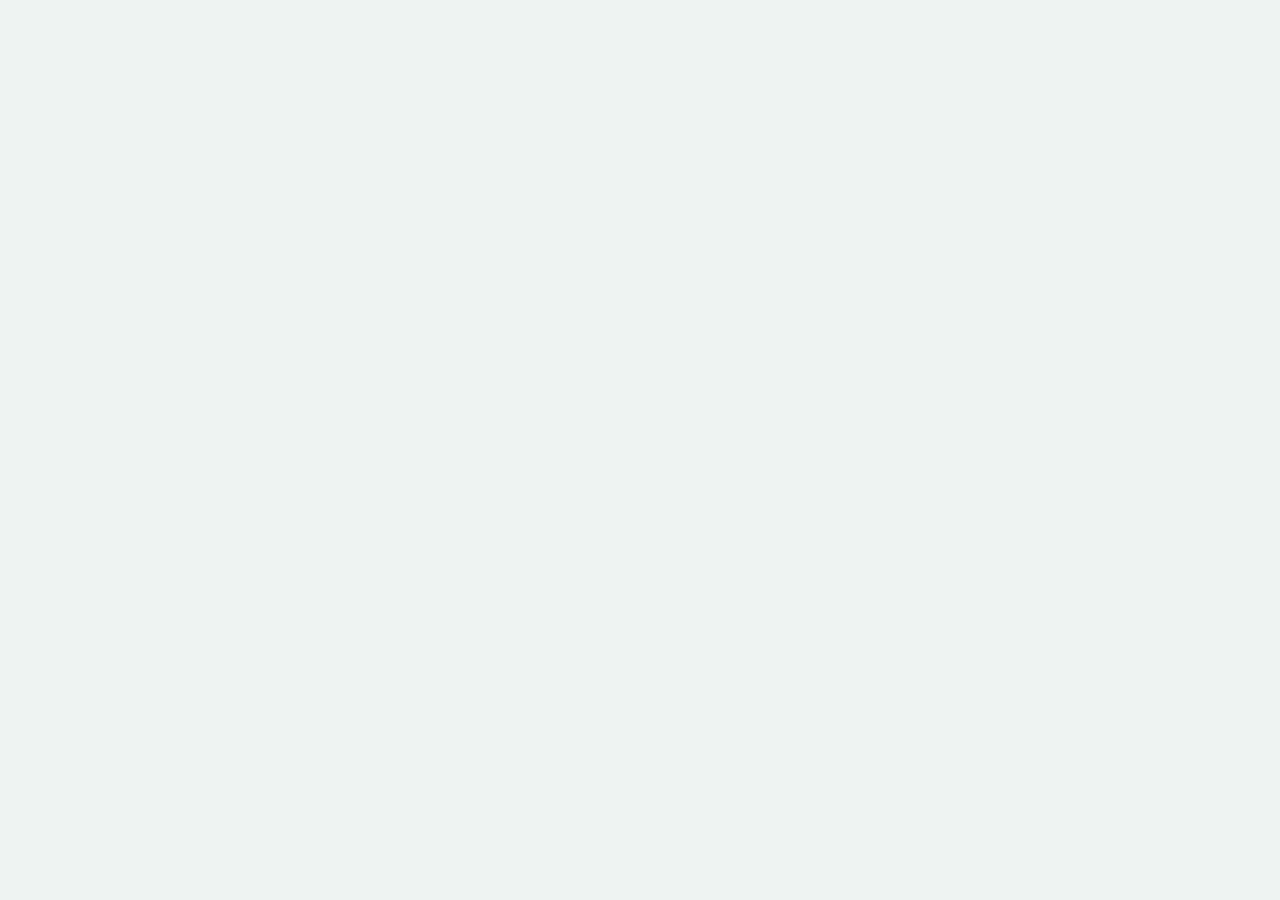
==== admin.html @ 40e5efcc "Add files via upload" ====
<!DOCTYPE html>
<html lang="bn">
<head>
  <meta charset="UTF-8">
  <meta name="viewport" content="width=device-width, initial-scale=1.0">
  <title>এডমিন প্যানেল — মহেশখালীয়ান (Maheshkhalian)</title>
  <link rel="icon" type="image/png" href="assets/images/logo.png">
  <link rel="stylesheet" href="https://cdnjs.cloudflare.com/ajax/libs/font-awesome/6.5.1/css/all.min.css">
  <link href="https://fonts.maateen.me/solaiman-lipi/font.css" rel="stylesheet">
  <link rel="stylesheet" href="assets/css/style.css">
  <style>
    body { padding-bottom: 0; background: #eef3f2; }
    .auth-wrap { min-height: 100vh; display: flex; align-items: center; justify-content: center; padding: 20px; background: radial-gradient(circle at top right, #0e4f43, #06151c 72%); }
    .auth-card { background: #fff; border-radius: 22px; width: 100%; max-width: 430px; padding: 30px; box-shadow: var(--shadow-lg); animation: popIn 0.35s ease; }
    .admin-layout { display: grid; grid-template-columns: 1fr; min-height: 100vh; }
    @media (min-width: 960px) { .admin-layout { grid-template-columns: 265px 1fr; } }
    .admin-sidebar { background: var(--navy); color: #d5e7e2; padding: 20px 14px; display: flex; flex-direction: column; gap: 6px; }
    .side-btn { width: 100%; display: flex; align-items: center; gap: 10px; padding: 10px 14px; border-radius: 10px; border: none; background: transparent; color: #cbe0da; font-size: 0.94rem; font-weight: 600; cursor: pointer; text-align: left; transition: all 0.2s; }
    .side-btn:hover, .side-btn.active { background: rgba(44,230,181,0.16); color: #fff; }
    .side-btn i { width: 20px; text-align: center; color: #2ce6b5; }
    .admin-main { padding: 20px; overflow-x: hidden; }
    .admin-topbar { background: #fff; border: 1px solid var(--border); border-radius: 14px; padding: 12px 18px; display: flex; flex-wrap: wrap; justify-content: space-between; align-items: center; gap: 12px; margin-bottom: 20px; }
    .data-table-wrap { background: #fff; border: 1px solid var(--border); border-radius: 14px; overflow-x: auto; }
    table { width: 100%; border-collapse: collapse; font-size: 0.9rem; }
    th, td { padding: 11px 14px; border-bottom: 1px solid var(--border); text-align: left; vertical-align: middle; }
    th { background: #f4f9f7; color: var(--navy); font-weight: 700; white-space: nowrap; }
    .status-pill { padding: 3px 10px; border-radius: 99px; font-size: 0.78rem; font-weight: 700; display: inline-block; }
    .st-approved, .st-active, .st-resolved { background: #dcfce7; color: #166534; }
    .st-pending { background: #fef3c7; color: #92400e; }
    .st-rejected { background: #fee2e2; color: #991b1b; }
    .timelock-clock { font-family: var(--font-en); font-size: 2.2rem; font-weight: 800; color: var(--primary); text-align: center; margin: 10px 0; }
  </style>
</head>
<body>

  <!-- STEP 1: LOGIN SCREEN -->
  <div id="loginView" class="auth-wrap" style="display:none;">
    <div class="auth-card">
      <div style="text-align:center; margin-bottom:18px;">
        <img src="assets/images/logo.png" style="width:68px; height:68px; border-radius:50%; object-fit:contain; background:#f0f7f5; padding:6px;">
        <h2 style="margin-top:8px; color:var(--navy);">এডমিন প্যানেল লগইন</h2>
        <p style="font-size:0.86rem; color:var(--muted);">মহেশখালীয়ান (Maheshkhalian) • রোল-ভিত্তিক এক্সেস</p>
      </div>
      <input type="email" id="loginEmail" class="form-control" placeholder="ইমেইল (যেমন: admin@maheshkhalian.com)" style="margin-bottom:10px;">
      <input type="password" id="loginPass" class="form-control" placeholder="পাসওয়ার্ড" style="margin-bottom:14px;">
      <button class="btn btn-primary" style="width:100%;" onclick="doAdminLogin()"><i class="fa-solid fa-right-to-bracket"></i> লগইন করুন</button>
      <div style="text-align:center; margin-top:14px;">
        <a href="index.html" style="font-size:0.88rem; color:var(--primary); font-weight:600;"><i class="fa-solid fa-arrow-left"></i> মূল ওয়েবসাইটে ফিরুন</a>
      </div>
    </div>
  </div>

  <!-- STEP 2: TIME LOCK SCREEN -->
  <div id="timelockView" class="auth-wrap" style="display:none;">
    <div class="auth-card" style="text-align:center;">
      <div style="width:64px; height:64px; margin:0 auto 10px; border-radius:50%; background:var(--primary-light); color:var(--primary); display:flex; align-items:center; justify-content:center; font-size:1.7rem;">
        <i class="fa-solid fa-shield-halved"></i>
      </div>
      <h2 style="color:var(--navy);">সিকিউরিটি টাইম লক</h2>
      <p style="font-size:0.86rem; color:var(--muted);">স্বাগতম, <strong id="tlUserName"></strong>! ড্যাশবোর্ডে প্রবেশ করতে টাইম লক পিন দিন।</p>
      <div class="timelock-clock" id="tlClock">00:00:00</div>
      <input type="password" id="tlPinInput" class="form-control" placeholder="টাইম লক পিন লিখুন (ডিফল্ট: 1971)" style="text-align:center; font-size:1.1rem; letter-spacing:4px; margin-bottom:12px;">
      <button class="btn btn-primary" style="width:100%;" onclick="verifyTimeLock()"><i class="fa-solid fa-unlock-keyhole"></i> আনলক ও ড্যাশবোর্ড খুলুন</button>
      <button class="btn btn-outline btn-sm" style="margin-top:10px;" onclick="doAdminLogout()">লগআউট</button>
    </div>
  </div>

  <!-- STEP 3: ROLE-BASED DASHBOARD -->
  <div id="dashboardView" class="admin-layout" style="display:none;">
    <aside class="admin-sidebar">
      <div style="display:flex; align-items:center; gap:10px; padding:8px 10px 16px; border-bottom:1px solid rgba(255,255,255,0.1); margin-bottom:8px;">
        <img src="assets/images/logo.png" style="width:38px; height:38px; border-radius:10px; background:#fff; padding:3px;">
        <div>
          <div style="font-weight:700; color:#fff;">মহেশখালীয়ান</div>
          <div style="font-size:0.75rem; color:#8bf5d8;">এডমিন ড্যাশবোর্ড</div>
        </div>
      </div>
      <div id="sidebarMenu"></div>
      <div style="margin-top:auto; padding-top:14px; border-top:1px solid rgba(255,255,255,0.1);">
        <a href="index.html" class="side-btn"><i class="fa-solid fa-globe"></i> লাইভ সাইট দেখুন</a>
        <button class="side-btn" onclick="doAdminLogout()" style="color:#fca5a5;"><i class="fa-solid fa-power-off" style="color:#fca5a5;"></i> লগআউট</button>
      </div>
    </aside>

    <main class="admin-main">
      <div class="admin-topbar">
        <div>
          <h3 id="adminPageTitle" style="color:var(--navy);">ড্যাশবোর্ড ওভারভিউ</h3>
        </div>
        <div style="display:flex; align-items:center; gap:10px;">
          <img id="admUserPhoto" src="assets/images/logo.png" style="width:38px; height:38px; border-radius:50%; object-fit:cover; border:2px solid var(--primary);">
          <div style="line-height:1.2;">
            <div id="admUserName" style="font-weight:700; font-size:0.92rem;"></div>
            <small id="admUserRole" style="color:var(--muted);"></small>
          </div>
        </div>
      </div>

      <div id="adminContent"></div>
    </main>
  </div>

  <!-- Admin Modal -->
  <div class="modal-backdrop" id="adminModal" onclick="if(event.target===this) closeAdmModal()">
    <div class="modal-box">
      <button class="modal-close" onclick="closeAdmModal()"><i class="fa-solid fa-xmark"></i></button>
      <div id="adminModalBody" style="padding:24px;"></div>
    </div>
  </div>

  <div class="toast" id="toastBox"></div>
  <script src="assets/js/admin.js"></script>
</body>
</html>
---- assets/css/style.css ----
/* মহেশখালীয়ান (Maheshkhalian) — Modern Digital Portal Stylesheet */
@import url('https://fonts.googleapis.com/css2?family=Hind+Siliguri:wght@400;500;600;700&family=Plus+Jakarta+Sans:wght@500;600;700;800&display=swap');

:root {
  --bg: #f3f7f6;
  --surface: #ffffff;
  --surface-alt: #eaf3f0;
  --ink: #0f242c;
  --muted: #526b74;
  --primary: #0b7a62;
  --primary-dark: #065745;
  --primary-light: #e0f5ef;
  --accent: #e59a1a;
  --navy: #0a2239;
  --danger: #dc2626;
  --border: #d7e5e0;
  --shadow-sm: 0 4px 14px rgba(10, 34, 57, 0.06);
  --shadow-md: 0 12px 32px rgba(10, 34, 57, 0.11);
  --shadow-lg: 0 24px 56px rgba(6, 21, 28, 0.22);
  --radius: 16px;
  --radius-sm: 10px;
  --font-bn: 'SolaimanLipi', 'Hind Siliguri', 'Noto Sans Bengali', sans-serif;
  --font-en: 'Plus Jakarta Sans', 'Hind Siliguri', sans-serif;
}

* { box-sizing: border-box; margin: 0; padding: 0; }
html { scroll-behavior: smooth; }
body {
  font-family: var(--font-bn);
  background: var(--bg);
  color: var(--ink);
  line-height: 1.6;
  overflow-x: hidden;
  padding-bottom: 72px;
}
@media (min-width: 900px) { body { padding-bottom: 0; } }

a { color: inherit; text-decoration: none; }
button, input, select, textarea { font-family: inherit; }

/* Animated Preloader */
#preloader {
  position: fixed;
  inset: 0;
  background: radial-gradient(circle at top right, #0e4f43, #06151c 72%);
  z-index: 9999;
  display: flex;
  flex-direction: column;
  align-items: center;
  justify-content: center;
  color: #fff;
  transition: opacity 0.55s ease, visibility 0.55s ease;
  padding: 24px;
  text-align: center;
}
#preloader.hide { opacity: 0; visibility: hidden; pointer-events: none; }

.loader-logo-wrap {
  position: relative;
  width: 170px;
  height: 120px;
  display: flex;
  align-items: center;
  justify-content: center;
  margin-bottom: 18px;
}
.loader-ring {
  position: absolute;
  inset: 0;
  border-radius: 50%;
  border: 3px solid rgba(255,255,255,0.12);
  border-top-color: #2ce6b5;
  border-right-color: var(--accent);
  animation: spinRing 1.35s linear infinite;
}
.loader-ring-inner {
  position: absolute;
  inset: 10px;
  border-radius: 50%;
  border: 2px dashed rgba(44, 230, 181, 0.45);
  animation: spinRingReverse 2.5s linear infinite;
}
.loader-logo-wrap img {
  width: 128px;
  height: 88px;
  object-fit: contain;
  border-radius: 14px;
  animation: pulseLogo 1.8s ease-in-out infinite;
  background: rgba(255,255,255,0.08);
  padding: 6px;
}
.loader-title {
  font-size: 1.9rem;
  font-weight: 700;
  letter-spacing: 0.4px;
  background: linear-gradient(90deg, #fff, #7df7d4, #ffd27d);
  -webkit-background-clip: text;
  -webkit-text-fill-color: transparent;
}
.loader-slogan {
  margin-top: 6px;
  font-size: 0.98rem;
  color: #b7ded3;
  animation: fadeSlideUp 0.8s ease both;
}
.loader-bar {
  width: 190px;
  height: 4px;
  background: rgba(255,255,255,0.14);
  border-radius: 99px;
  margin-top: 18px;
  overflow: hidden;
}
.loader-bar span {
  display: block;
  height: 100%;
  width: 45%;
  background: linear-gradient(90deg, #2ce6b5, var(--accent));
  border-radius: 99px;
  animation: loadProgress 1.2s ease-in-out infinite;
}

@keyframes spinRing { to { transform: rotate(360deg); } }
@keyframes spinRingReverse { to { transform: rotate(-360deg); } }
@keyframes pulseLogo { 0%,100% { transform: scale(1); } 50% { transform: scale(1.08); } }
@keyframes loadProgress { 0% { transform: translateX(-100%); } 100% { transform: translateX(240%); } }
@keyframes fadeSlideUp { from { opacity: 0; transform: translateY(12px); } to { opacity: 1; transform: translateY(0); } }
@keyframes popIn { from { opacity: 0; transform: scale(0.92) translateY(16px); } to { opacity: 1; transform: scale(1) translateY(0); } }

/* Top Notice Ticker */
.ticker-bar {
  background: var(--navy);
  color: #e6f4f1;
  font-size: 0.88rem;
  display: flex;
  align-items: center;
  overflow: hidden;
  border-bottom: 1px solid rgba(255,255,255,0.08);
}
.ticker-badge {
  background: linear-gradient(135deg, var(--danger), #f97316);
  color: #fff;
  padding: 7px 14px;
  font-weight: 700;
  white-space: nowrap;
  display: flex;
  align-items: center;
  gap: 6px;
  z-index: 2;
}
.ticker-track {
  flex: 1;
  overflow: hidden;
  white-space: nowrap;
  padding: 6px 12px;
}
.ticker-content {
  display: inline-block;
  animation: tickerScroll 28s linear infinite;
}
.ticker-content:hover { animation-play-state: paused; }
@keyframes tickerScroll { 0% { transform: translateX(60%); } 100% { transform: translateX(-100%); } }

/* Header & Navbar */
.site-header {
  position: sticky;
  top: 0;
  z-index: 100;
  background: rgba(255, 255, 255, 0.92);
  backdrop-filter: blur(14px);
  border-bottom: 1px solid var(--border);
  box-shadow: 0 2px 16px rgba(10,34,57,0.05);
}
.nav-inner {
  max-width: 1280px;
  margin: 0 auto;
  padding: 10px 18px;
  display: flex;
  align-items: center;
  justify-content: space-between;
  gap: 12px;
}
.brand-box {
  display: flex;
  align-items: center;
  gap: 10px;
  cursor: pointer;
}
.brand-logo-anim {
  width: 62px;
  height: 44px;
  border-radius: 10px;
  background: #ffffff;
  border: 1px solid var(--border);
  padding: 3px;
  display: flex;
  align-items: center;
  justify-content: center;
  box-shadow: 0 4px 12px rgba(11,122,98,0.28);
  transition: transform 0.3s ease;
}
.brand-box:hover .brand-logo-anim { transform: rotate(-6deg) scale(1.06); }
.brand-logo-anim img { width: 100%; height: 100%; object-fit: contain; border-radius: 8px; }
.brand-text h1 { font-size: 1.22rem; font-weight: 700; color: var(--navy); line-height: 1.15; }
.brand-text span { font-size: 0.76rem; color: var(--primary); font-weight: 600; display: block; }

.nav-links {
  display: none;
  align-items: center;
  gap: 4px;
}
@media (min-width: 960px) { .nav-links { display: flex; } }
.nav-link {
  padding: 8px 13px;
  border-radius: 10px;
  font-size: 0.94rem;
  font-weight: 600;
  color: var(--ink);
  transition: all 0.2s;
  cursor: pointer;
  border: none;
  background: transparent;
}
.nav-link:hover, .nav-link.active {
  background: var(--primary-light);
  color: var(--primary-dark);
}

.nav-actions {
  display: flex;
  align-items: center;
  gap: 8px;
  position: relative;
}
.icon-btn {
  width: 40px;
  height: 40px;
  border-radius: 12px;
  border: 1px solid var(--border);
  background: var(--surface);
  color: var(--ink);
  display: inline-flex;
  align-items: center;
  justify-content: center;
  cursor: pointer;
  position: relative;
  transition: all 0.2s;
}
.icon-btn:hover { background: var(--primary-light); color: var(--primary); border-color: var(--primary); }
.plus-btn {
  background: linear-gradient(135deg, var(--primary), var(--primary-dark));
  color: #fff;
  border: none;
  box-shadow: 0 4px 12px rgba(11,122,98,0.3);
}
.plus-btn:hover { background: linear-gradient(135deg, var(--primary-dark), var(--navy)); color: #fff; transform: translateY(-1px); }
.badge-dot {
  position: absolute;
  top: -4px;
  right: -4px;
  background: var(--danger);
  color: #fff;
  font-size: 0.68rem;
  font-weight: 700;
  min-width: 18px;
  height: 18px;
  border-radius: 99px;
  display: flex;
  align-items: center;
  justify-content: center;
  padding: 0 4px;
}

/* Dropdowns (+ Menu & Notifications) */
.dropdown-menu {
  position: absolute;
  top: 50px;
  right: 0;
  width: 280px;
  background: var(--surface);
  border: 1px solid var(--border);
  border-radius: var(--radius);
  box-shadow: var(--shadow-lg);
  padding: 8px;
  display: none;
  z-index: 200;
  animation: popIn 0.22s ease;
}
.dropdown-menu.open { display: block; }
.dropdown-item {
  width: 100%;
  display: flex;
  align-items: center;
  gap: 10px;
  padding: 10px 12px;
  border-radius: 10px;
  border: none;
  background: transparent;
  text-align: left;
  font-size: 0.92rem;
  font-weight: 600;
  color: var(--ink);
  cursor: pointer;
  transition: background 0.18s;
}
.dropdown-item i { width: 22px; color: var(--primary); text-align: center; }
.dropdown-item:hover { background: var(--primary-light); color: var(--primary-dark); }

/* Container & Hero */
.container { max-width: 1280px; margin: 0 auto; padding: 20px 16px; }

.hero-card {
  background: linear-gradient(135deg, #072822 0%, #0a2239 55%, #0b5c4b 100%);
  border-radius: 22px;
  padding: 32px 24px;
  color: #fff;
  position: relative;
  overflow: hidden;
  box-shadow: var(--shadow-md);
  margin-bottom: 24px;
}
.hero-card::after {
  content: '';
  position: absolute;
  width: 280px;
  height: 280px;
  border-radius: 50%;
  background: radial-gradient(circle, rgba(44,230,181,0.2), transparent 70%);
  top: -80px;
  right: -60px;
  pointer-events: none;
}
.hero-grid {
  display: grid;
  grid-template-columns: 1fr;
  gap: 22px;
  align-items: center;
}
@media (min-width: 860px) { .hero-grid { grid-template-columns: 1.35fr 0.9fr; padding: 12px; } }
.hero-tag {
  display: inline-flex;
  align-items: center;
  gap: 6px;
  background: rgba(255,255,255,0.12);
  border: 1px solid rgba(255,255,255,0.2);
  padding: 5px 12px;
  border-radius: 99px;
  font-size: 0.84rem;
  color: #8bf5d8;
  margin-bottom: 12px;
}
.hero-title { font-size: clamp(1.65rem, 3.2vw, 2.5rem); font-weight: 700; line-height: 1.22; margin-bottom: 10px; }
.hero-sub { color: #cce3dd; font-size: 1rem; margin-bottom: 20px; max-width: 620px; }
.hero-btns { display: flex; flex-wrap: wrap; gap: 10px; }

/* Buttons */
.btn {
  display: inline-flex;
  align-items: center;
  justify-content: center;
  gap: 8px;
  padding: 10px 18px;
  border-radius: 12px;
  border: none;
  font-weight: 600;
  font-size: 0.94rem;
  cursor: pointer;
  transition: all 0.22s ease;
}
.btn-primary { background: linear-gradient(135deg, var(--primary), var(--primary-dark)); color: #fff; box-shadow: 0 6px 18px rgba(11,122,98,0.25); }
.btn-primary:hover { transform: translateY(-2px); box-shadow: 0 10px 22px rgba(11,122,98,0.34); }
.btn-accent { background: linear-gradient(135deg, #f59e0b, #d97706); color: #fff; }
.btn-accent:hover { transform: translateY(-2px); }
.btn-outline { background: var(--surface); border: 1px solid var(--border); color: var(--ink); }
.btn-outline:hover { border-color: var(--primary); color: var(--primary); background: var(--primary-light); }
.btn-ghost-white { background: rgba(255,255,255,0.14); color: #fff; border: 1px solid rgba(255,255,255,0.25); }
.btn-ghost-white:hover { background: rgba(255,255,255,0.24); }
.btn-sm { padding: 6px 12px; font-size: 0.84rem; border-radius: 9px; }

/* Digital Counters */
.counters-grid {
  display: grid;
  grid-template-columns: repeat(2, 1fr);
  gap: 12px;
  margin-bottom: 24px;
}
@media (min-width: 768px) { .counters-grid { grid-template-columns: repeat(3, 1fr); } }
@media (min-width: 1100px) { .counters-grid { grid-template-columns: repeat(6, 1fr); } }

.counter-card {
  background: var(--surface);
  border: 1px solid var(--border);
  border-radius: var(--radius);
  padding: 16px;
  text-align: center;
  box-shadow: var(--shadow-sm);
  cursor: pointer;
  transition: transform 0.22s ease, border-color 0.22s ease;
}
.counter-card:hover { transform: translateY(-4px); border-color: var(--primary); }
.counter-icon {
  width: 42px;
  height: 42px;
  margin: 0 auto 8px;
  border-radius: 12px;
  background: var(--primary-light);
  color: var(--primary);
  display: flex;
  align-items: center;
  justify-content: center;
  font-size: 1.15rem;
}
.counter-num {
  font-family: var(--font-en);
  font-size: 1.75rem;
  font-weight: 800;
  color: var(--navy);
  line-height: 1.1;
}
.counter-label { font-size: 0.86rem; color: var(--muted); font-weight: 600; margin-top: 4px; }

/* Filter Bar & View Toggle */
.section-header {
  display: flex;
  flex-wrap: wrap;
  align-items: center;
  justify-content: space-between;
  gap: 12px;
  margin-bottom: 16px;
}
.section-title { font-size: 1.4rem; font-weight: 700; color: var(--navy); display: flex; align-items: center; gap: 10px; }
.section-title i { color: var(--primary); }

.filter-panel {
  background: var(--surface);
  border: 1px solid var(--border);
  border-radius: var(--radius);
  padding: 14px;
  margin-bottom: 18px;
  display: grid;
  grid-template-columns: 1fr;
  gap: 10px;
  box-shadow: var(--shadow-sm);
}
@media (min-width: 768px) { .filter-panel { grid-template-columns: 2fr 1fr 1fr 1fr auto; } }

.form-control {
  width: 100%;
  padding: 10px 13px;
  border: 1px solid var(--border);
  border-radius: 10px;
  background: #fbfdfc;
  color: var(--ink);
  font-size: 0.93rem;
  outline: none;
  transition: border-color 0.2s;
}
.form-control:focus { border-color: var(--primary); background: #fff; }

/* Batch Pills */
.batch-pills {
  display: flex;
  gap: 8px;
  overflow-x: auto;
  padding-bottom: 8px;
  margin-bottom: 16px;
}
.batch-pill {
  white-space: nowrap;
  padding: 6px 14px;
  border-radius: 99px;
  background: var(--surface);
  border: 1px solid var(--border);
  font-size: 0.85rem;
  font-weight: 600;
  cursor: pointer;
  transition: all 0.2s;
}
.batch-pill.active, .batch-pill:hover {
  background: var(--primary);
  color: #fff;
  border-color: var(--primary);
}

/* Cards Grid & List View */
.cards-grid {
  display: grid;
  grid-template-columns: 1fr;
  gap: 16px;
}
@media (min-width: 640px) { .cards-grid { grid-template-columns: repeat(2, 1fr); } }
@media (min-width: 1024px) { .cards-grid { grid-template-columns: repeat(3, 1fr); } }

.cards-grid.list-view {
  grid-template-columns: 1fr;
}
.cards-grid.list-view .post-card {
  display: grid;
  grid-template-columns: 1fr;
}
@media (min-width: 680px) {
  .cards-grid.list-view .post-card { grid-template-columns: 240px 1fr; }
  .cards-grid.list-view .post-thumb { height: 100%; min-height: 170px; }
}

/* Profile Card */
.profile-card {
  background: var(--surface);
  border: 1px solid var(--border);
  border-radius: var(--radius);
  overflow: hidden;
  box-shadow: var(--shadow-sm);
  transition: transform 0.25s ease, box-shadow 0.25s ease;
  cursor: pointer;
  display: flex;
  flex-direction: column;
  animation: fadeSlideUp 0.45s ease both;
}
.profile-card:hover { transform: translateY(-5px); box-shadow: var(--shadow-md); border-color: var(--primary); }
.profile-top {
  background: linear-gradient(135deg, #0b7a62, #0a2239);
  height: 76px;
  position: relative;
}
.batch-badge {
  position: absolute;
  top: 10px;
  right: 12px;
  background: rgba(255,255,255,0.18);
  backdrop-filter: blur(6px);
  color: #fff;
  font-size: 0.78rem;
  font-weight: 700;
  padding: 3px 10px;
  border-radius: 99px;
}
.blood-badge {
  position: absolute;
  top: 10px;
  left: 12px;
  background: #dc2626;
  color: #fff;
  font-size: 0.75rem;
  font-weight: 700;
  padding: 2px 8px;
  border-radius: 99px;
}
.profile-avatar-wrap {
  width: 86px;
  height: 86px;
  border-radius: 50%;
  border: 4px solid var(--surface);
  margin: -44px auto 8px;
  overflow: hidden;
  background: #dbece7;
  position: relative;
  z-index: 2;
  box-shadow: 0 4px 12px rgba(0,0,0,0.12);
}
.profile-avatar-wrap img { width: 100%; height: 100%; object-fit: cover; }
.profile-body { padding: 4px 16px 16px; text-align: center; flex: 1; display: flex; flex-direction: column; }
.profile-name { font-size: 1.12rem; font-weight: 700; color: var(--navy); }
.profile-prof { font-size: 0.88rem; color: var(--primary); font-weight: 600; margin-bottom: 6px; }
.profile-meta { font-size: 0.84rem; color: var(--muted); margin-bottom: 8px; }
.quiz-award-pill {
  background: #fef3c7;
  color: #92400e;
  border: 1px solid #fde68a;
  border-radius: 8px;
  padding: 4px 8px;
  font-size: 0.78rem;
  font-weight: 700;
  margin-bottom: 10px;
  display: inline-flex;
  align-items: center;
  justify-content: center;
  gap: 5px;
}
.profile-footer {
  margin-top: auto;
  padding-top: 10px;
  border-top: 1px solid var(--border);
  display: flex;
  align-items: center;
  justify-content: space-between;
  font-size: 0.84rem;
  color: var(--muted);
}

/* Post Card (Future, News, Poem) */
.post-card {
  background: var(--surface);
  border: 1px solid var(--border);
  border-radius: var(--radius);
  overflow: hidden;
  box-shadow: var(--shadow-sm);
  transition: transform 0.22s ease, box-shadow 0.22s ease;
  display: flex;
  flex-direction: column;
}
.post-card:hover { transform: translateY(-4px); box-shadow: var(--shadow-md); }
.post-thumb {
  height: 180px;
  background: linear-gradient(135deg, #dff3ed, #cce2ec);
  position: relative;
  overflow: hidden;
}
.post-thumb img { width: 100%; height: 100%; object-fit: cover; }
.post-tag {
  position: absolute;
  top: 10px;
  left: 10px;
  background: rgba(10,34,57,0.85);
  color: #fff;
  padding: 4px 10px;
  border-radius: 99px;
  font-size: 0.76rem;
  font-weight: 600;
}
.post-body { padding: 16px; flex: 1; display: flex; flex-direction: column; }
.post-title { font-size: 1.1rem; font-weight: 700; color: var(--navy); margin-bottom: 8px; cursor: pointer; }
.post-title:hover { color: var(--primary); }
.post-excerpt { font-size: 0.9rem; color: var(--muted); margin-bottom: 12px; display: -webkit-box; -webkit-line-clamp: 3; -webkit-box-orient: vertical; overflow: hidden; }
.post-actions {
  margin-top: auto;
  padding-top: 10px;
  border-top: 1px solid var(--border);
  display: flex;
  align-items: center;
  justify-content: space-between;
  gap: 8px;
}

/* Modal / Animated Popup */
.modal-backdrop {
  position: fixed;
  inset: 0;
  background: rgba(6, 21, 28, 0.72);
  backdrop-filter: blur(6px);
  z-index: 500;
  display: none;
  align-items: center;
  justify-content: center;
  padding: 16px;
  overflow-y: auto;
}
.modal-backdrop.open { display: flex; }
.modal-box {
  background: var(--surface);
  border-radius: 22px;
  width: 100%;
  max-width: 720px;
  max-height: 90vh;
  overflow-y: auto;
  box-shadow: var(--shadow-lg);
  position: relative;
  animation: popIn 0.3s cubic-bezier(0.16, 1, 0.3, 1);
}
.modal-close {
  position: absolute;
  top: 14px;
  right: 14px;
  width: 36px;
  height: 36px;
  border-radius: 50%;
  border: none;
  background: rgba(255,255,255,0.9);
  color: var(--navy);
  font-size: 1.1rem;
  cursor: pointer;
  z-index: 10;
  box-shadow: 0 2px 8px rgba(0,0,0,0.15);
}
.modal-close:hover { background: var(--danger); color: #fff; }

.social-links-row { display: flex; flex-wrap: wrap; gap: 8px; margin-top: 8px; }
.social-chip {
  display: inline-flex;
  align-items: center;
  gap: 6px;
  padding: 7px 12px;
  border-radius: 10px;
  background: var(--surface-alt);
  color: var(--navy);
  font-size: 0.85rem;
  font-weight: 600;
  transition: all 0.2s;
}
.social-chip:hover { background: var(--primary); color: #fff; transform: translateY(-2px); }

/* Image Preview Box */
.img-preview-box {
  width: 100%;
  min-height: 120px;
  border: 2px dashed var(--border);
  border-radius: 12px;
  display: flex;
  align-items: center;
  justify-content: center;
  overflow: hidden;
  background: #f8fbfa;
  margin-top: 8px;
}
.img-preview-box img { max-height: 180px; max-width: 100%; object-fit: contain; }

/* Mobile Bottom Nav */
.mobile-bottom-nav {
  position: fixed;
  bottom: 0;
  left: 0;
  right: 0;
  background: rgba(255,255,255,0.96);
  backdrop-filter: blur(12px);
  border-top: 1px solid var(--border);
  display: flex;
  justify-content: space-around;
  padding: 6px 4px;
  z-index: 150;
}
@media (min-width: 960px) { .mobile-bottom-nav { display: none; } }
.mob-nav-btn {
  display: flex;
  flex-direction: column;
  align-items: center;
  gap: 2px;
  font-size: 0.72rem;
  font-weight: 600;
  color: var(--muted);
  background: transparent;
  border: none;
  padding: 4px 8px;
  cursor: pointer;
}
.mob-nav-btn.active { color: var(--primary); }
.mob-nav-btn i { font-size: 1.15rem; }

/* Footer */
.site-footer {
  background: var(--navy);
  color: #cbe0da;
  padding: 28px 18px;
  margin-top: 40px;
  text-align: center;
}
.toast {
  position: fixed;
  bottom: 82px;
  right: 18px;
  background: var(--navy);
  color: #fff;
  padding: 12px 18px;
  border-radius: 12px;
  box-shadow: var(--shadow-lg);
  z-index: 900;
  display: none;
  animation: fadeSlideUp 0.25s ease;
}
.toast.show { display: flex; align-items: center; gap: 8px; }

/* Animated Nature Background: Ocean Waves, Green Hills & Coastal Breeze */
.nature-bg-layer {
  position: fixed;
  inset: 0;
  z-index: -1;
  pointer-events: none;
  overflow: hidden;
  background: linear-gradient(180deg, #e8f6f2 0%, #d4eee6 48%, #c5e6ee 100%);
}
.nature-sun {
  position: absolute;
  top: 7%;
  right: 8%;
  width: 140px;
  height: 140px;
  border-radius: 50%;
  background: radial-gradient(circle, rgba(251, 191, 36, 0.36) 0%, rgba(251, 191, 36, 0) 70%);
  animation: sunPulse 7s ease-in-out infinite;
}
.hills-svg {
  position: absolute;
  bottom: 58px;
  left: 0;
  width: 200%;
  height: 260px;
  animation: hillDrift 38s linear infinite;
  opacity: 0.72;
}
.hills-svg-back {
  bottom: 85px;
  height: 290px;
  opacity: 0.45;
  animation: hillDriftReverse 54s linear infinite;
}
.waves-wrap {
  position: absolute;
  bottom: 0;
  left: 0;
  width: 100%;
  height: 110px;
  overflow: hidden;
}
.wave-svg {
  position: absolute;
  bottom: 0;
  left: 0;
  width: 200%;
  height: 100%;
}
.wave-1 { animation: waveFlow 14s linear infinite; opacity: 0.65; }
.wave-2 { animation: waveFlowReverse 19s linear infinite; opacity: 0.48; bottom: 6px; }
.wave-3 { animation: waveFlow 25s linear infinite; opacity: 0.35; bottom: 12px; }

.nature-leaf {
  position: absolute;
  width: 12px;
  height: 12px;
  border-radius: 0 70% 0 70%;
  background: rgba(16, 185, 129, 0.25);
  animation: leafFloat 16s ease-in-out infinite;
}
.nature-leaf:nth-child(2) { left: 18%; top: 24%; animation-delay: 2s; width: 15px; height: 15px; }
.nature-leaf:nth-child(3) { left: 48%; top: 15%; animation-delay: 5s; }
.nature-leaf:nth-child(4) { left: 78%; top: 32%; animation-delay: 8s; width: 10px; height: 10px; }
.nature-leaf:nth-child(5) { left: 32%; top: 48%; animation-delay: 11s; }

@keyframes sunPulse { 0%,100% { transform: scale(1); opacity: 0.75; } 50% { transform: scale(1.16); opacity: 1; } }
@keyframes hillDrift { 0% { transform: translateX(0); } 100% { transform: translateX(-50%); } }
@keyframes hillDriftReverse { 0% { transform: translateX(-50%); } 100% { transform: translateX(0); } }
@keyframes waveFlow { 0% { transform: translateX(0); } 100% { transform: translateX(-50%); } }
@keyframes waveFlowReverse { 0% { transform: translateX(-50%); } 100% { transform: translateX(0); } }
@keyframes leafFloat {
  0%, 100% { transform: translateY(0) rotate(0deg); opacity: 0.3; }
  50% { transform: translateY(-28px) translateX(18px) rotate(45deg); opacity: 0.7; }
}

/* Frosted glass elevation over animated nature background */
.profile-card, .post-card, .counter-card, .filter-panel {
  background: rgba(255, 255, 255, 0.93);
  backdrop-filter: blur(10px);
}
.home-section-block {
  margin-top: 34px;
  margin-bottom: 12px;
}

/* Rich Footer & Home Subscribe/Contact Grid */
.site-footer {
  text-align: left;
  padding: 40px 18px 20px;
}
.footer-grid {
  max-width: 1280px;
  margin: 0 auto;
  display: grid;
  grid-template-columns: 1fr;
  gap: 24px;
  padding-bottom: 24px;
  border-bottom: 1px solid rgba(255,255,255,0.12);
}
@media (min-width: 768px) { .footer-grid { grid-template-columns: 1.5fr 1fr 1fr 1.2fr; } }
.footer-col h4 { color: #fff; font-size: 1.02rem; margin-bottom: 10px; }
.footer-col ul { list-style: none; display: grid; gap: 7px; font-size: 0.9rem; }
.footer-col ul a { color: #b8d5ce; transition: color 0.2s; }
.footer-col ul a:hover { color: #2ce6b5; }
.footer-bottom {
  max-width: 1280px;
  margin: 16px auto 0;
  text-align: center;
  font-size: 0.86rem;
  color: #9ec0b8;
}
.home-connect-grid {
  display: grid;
  grid-template-columns: 1fr;
  gap: 20px;
  margin-top: 34px;
}
@media (min-width: 820px) { .home-connect-grid { grid-template-columns: 1fr 1.2fr; } }
.connect-card {
  background: rgba(255,255,255,0.94);
  backdrop-filter: blur(10px);
  border: 1px solid var(--border);
  border-radius: 18px;
  padding: 24px;
  box-shadow: var(--shadow-sm);
}
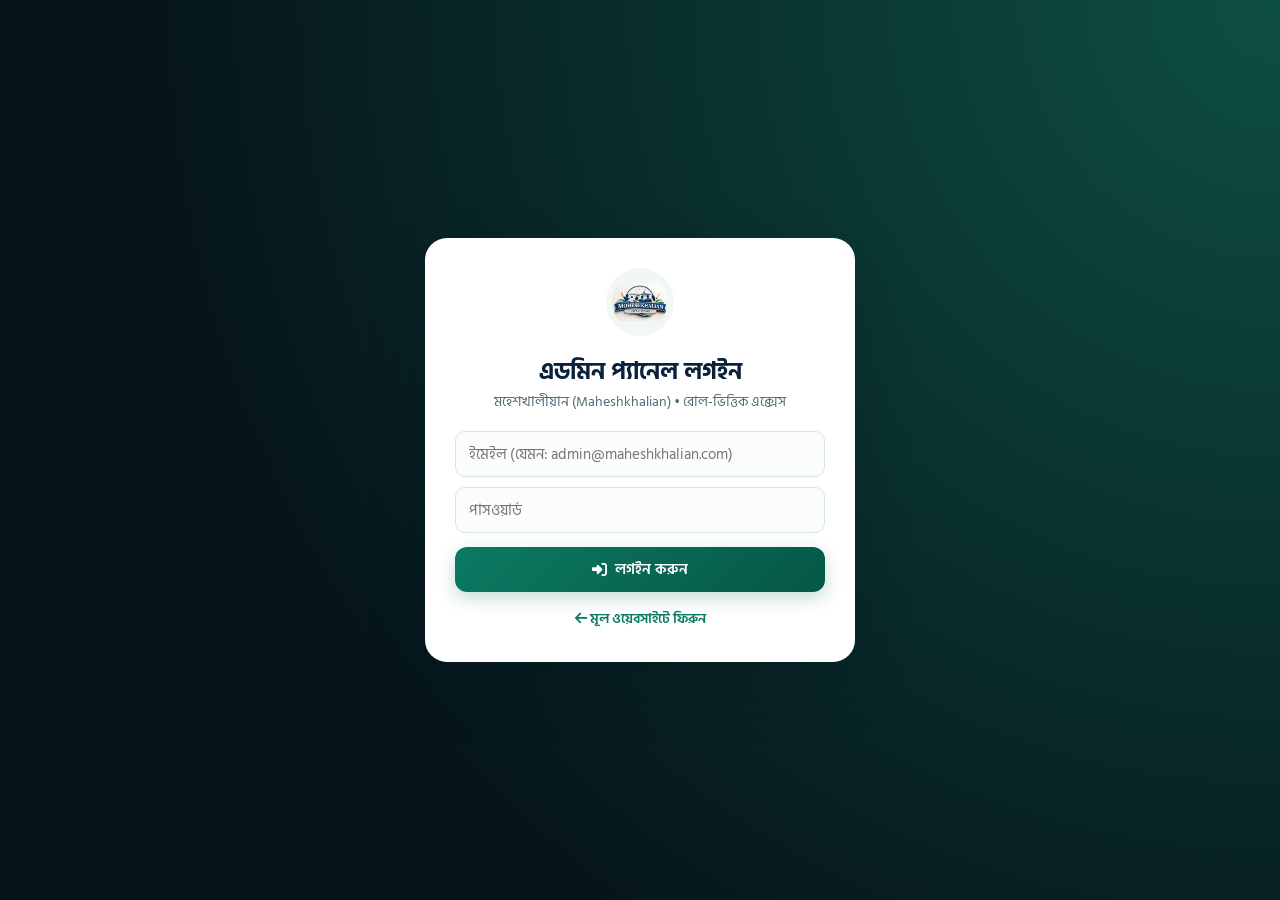
==== commit 61045b59: "Add files via upload" ====
--- a/admin.html
+++ b/admin.html
@@ -109,6 +109,7 @@
   </div>
 
   <div class="toast" id="toastBox"></div>
+  <script src="assets/js/seed_data.js"></script>
   <script src="assets/js/admin.js"></script>
 </body>
 </html>
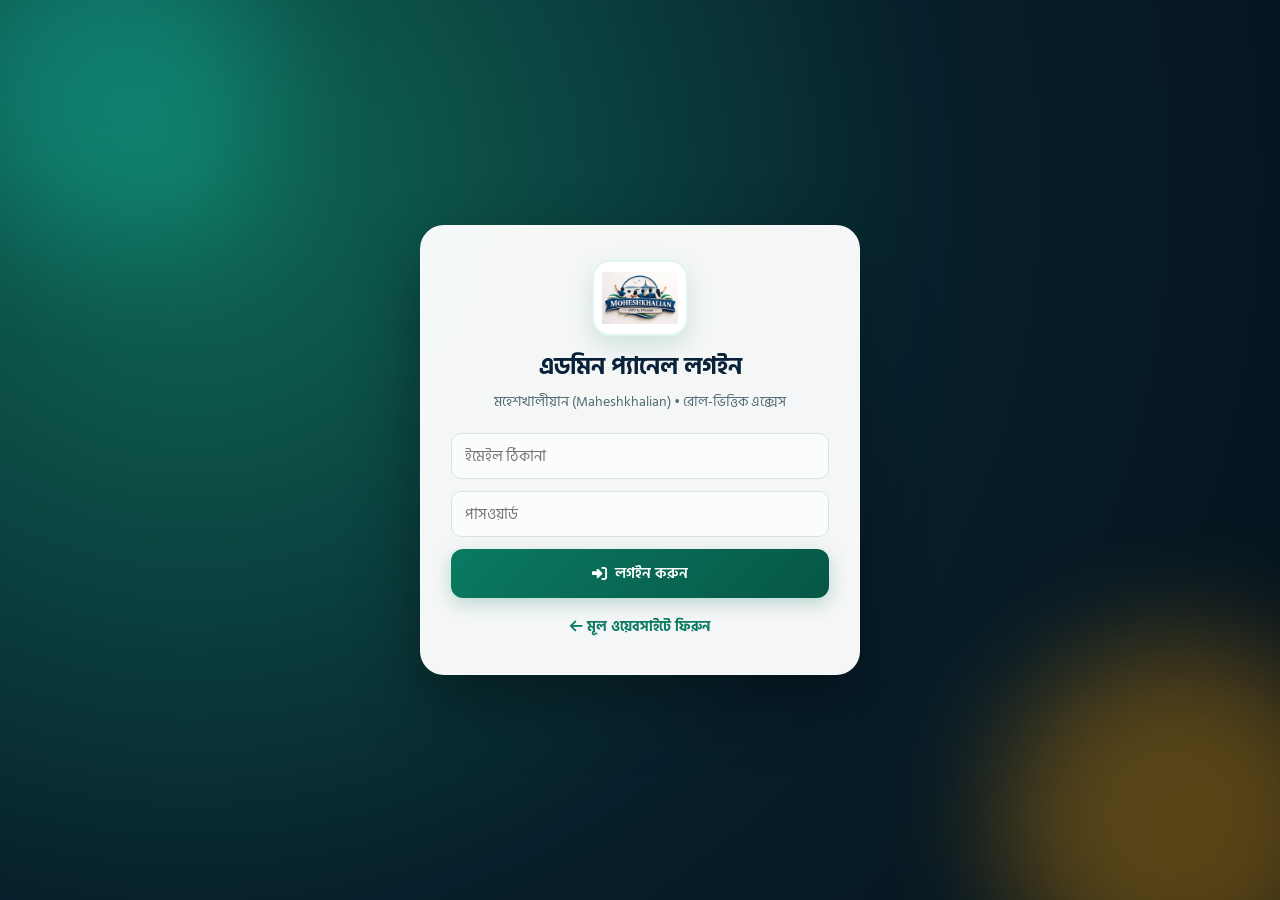
==== commit 8f2e95f0: "Add files via upload" ====
--- a/admin.html
+++ b/admin.html
@@ -7,45 +7,32 @@
   <link rel="icon" type="image/png" href="assets/images/logo.png">
   <link rel="stylesheet" href="https://cdnjs.cloudflare.com/ajax/libs/font-awesome/6.5.1/css/all.min.css">
   <link href="https://fonts.maateen.me/solaiman-lipi/font.css" rel="stylesheet">
-  <link rel="stylesheet" href="assets/css/style.css">
-  <style>
-    body { padding-bottom: 0; background: #eef3f2; }
-    .auth-wrap { min-height: 100vh; display: flex; align-items: center; justify-content: center; padding: 20px; background: radial-gradient(circle at top right, #0e4f43, #06151c 72%); }
-    .auth-card { background: #fff; border-radius: 22px; width: 100%; max-width: 430px; padding: 30px; box-shadow: var(--shadow-lg); animation: popIn 0.35s ease; }
-    .admin-layout { display: grid; grid-template-columns: 1fr; min-height: 100vh; }
-    @media (min-width: 960px) { .admin-layout { grid-template-columns: 265px 1fr; } }
-    .admin-sidebar { background: var(--navy); color: #d5e7e2; padding: 20px 14px; display: flex; flex-direction: column; gap: 6px; }
-    .side-btn { width: 100%; display: flex; align-items: center; gap: 10px; padding: 10px 14px; border-radius: 10px; border: none; background: transparent; color: #cbe0da; font-size: 0.94rem; font-weight: 600; cursor: pointer; text-align: left; transition: all 0.2s; }
-    .side-btn:hover, .side-btn.active { background: rgba(44,230,181,0.16); color: #fff; }
-    .side-btn i { width: 20px; text-align: center; color: #2ce6b5; }
-    .admin-main { padding: 20px; overflow-x: hidden; }
-    .admin-topbar { background: #fff; border: 1px solid var(--border); border-radius: 14px; padding: 12px 18px; display: flex; flex-wrap: wrap; justify-content: space-between; align-items: center; gap: 12px; margin-bottom: 20px; }
-    .data-table-wrap { background: #fff; border: 1px solid var(--border); border-radius: 14px; overflow-x: auto; }
-    table { width: 100%; border-collapse: collapse; font-size: 0.9rem; }
-    th, td { padding: 11px 14px; border-bottom: 1px solid var(--border); text-align: left; vertical-align: middle; }
-    th { background: #f4f9f7; color: var(--navy); font-weight: 700; white-space: nowrap; }
-    .status-pill { padding: 3px 10px; border-radius: 99px; font-size: 0.78rem; font-weight: 700; display: inline-block; }
-    .st-approved, .st-active, .st-resolved { background: #dcfce7; color: #166534; }
-    .st-pending { background: #fef3c7; color: #92400e; }
-    .st-rejected { background: #fee2e2; color: #991b1b; }
-    .timelock-clock { font-family: var(--font-en); font-size: 2.2rem; font-weight: 800; color: var(--primary); text-align: center; margin: 10px 0; }
-  </style>
+  <link rel="stylesheet" href="assets/css/style.css?v=6">
+  <link rel="stylesheet" href="assets/css/admin.css?v=6">
 </head>
-<body>
+<body class="admin-body">
 
   <!-- STEP 1: LOGIN SCREEN -->
   <div id="loginView" class="auth-wrap" style="display:none;">
     <div class="auth-card">
-      <div style="text-align:center; margin-bottom:18px;">
-        <img src="assets/images/logo.png" style="width:68px; height:68px; border-radius:50%; object-fit:contain; background:#f0f7f5; padding:6px;">
-        <h2 style="margin-top:8px; color:var(--navy);">এডমিন প্যানেল লগইন</h2>
-        <p style="font-size:0.86rem; color:var(--muted);">মহেশখালীয়ান (Maheshkhalian) • রোল-ভিত্তিক এক্সেস</p>
+      <div style="text-align:center; margin-bottom:20px;">
+        <div class="auth-logo-ring">
+          <img src="assets/images/logo.png" alt="মহেশখালীয়ান লোগো">
+        </div>
+        <h2 style="color:var(--navy); font-size:1.5rem;">এডমিন প্যানেল লগইন</h2>
+        <p style="font-size:0.88rem; color:var(--muted); margin-top:4px;">মহেশখালীয়ান (Maheshkhalian) • রোল-ভিত্তিক এক্সেস</p>
       </div>
-      <input type="email" id="loginEmail" class="form-control" placeholder="ইমেইল (যেমন: admin@maheshkhalian.com)" style="margin-bottom:10px;">
-      <input type="password" id="loginPass" class="form-control" placeholder="পাসওয়ার্ড" style="margin-bottom:14px;">
-      <button class="btn btn-primary" style="width:100%;" onclick="doAdminLogin()"><i class="fa-solid fa-right-to-bracket"></i> লগইন করুন</button>
-      <div style="text-align:center; margin-top:14px;">
-        <a href="index.html" style="font-size:0.88rem; color:var(--primary); font-weight:600;"><i class="fa-solid fa-arrow-left"></i> মূল ওয়েবসাইটে ফিরুন</a>
+      <div style="display:grid; gap:12px;">
+        <input type="email" id="loginEmail" class="form-control" placeholder="ইমেইল ঠিকানা">
+        <input type="password" id="loginPass" class="form-control" placeholder="পাসওয়ার্ড">
+        <button class="btn btn-primary" style="width:100%; padding:12px;" onclick="doAdminLogin()">
+          <i class="fa-solid fa-right-to-bracket"></i> লগইন করুন
+        </button>
+      </div>
+      <div style="text-align:center; margin-top:16px;">
+        <a href="index.html" style="font-size:0.9rem; color:var(--primary); font-weight:700;">
+          <i class="fa-solid fa-arrow-left"></i> মূল ওয়েবসাইটে ফিরুন
+        </a>
       </div>
     </div>
   </div>
@@ -53,45 +40,66 @@
   <!-- STEP 2: TIME LOCK SCREEN -->
   <div id="timelockView" class="auth-wrap" style="display:none;">
     <div class="auth-card" style="text-align:center;">
-      <div style="width:64px; height:64px; margin:0 auto 10px; border-radius:50%; background:var(--primary-light); color:var(--primary); display:flex; align-items:center; justify-content:center; font-size:1.7rem;">
+      <div class="kpi-icon kpi-emerald" style="margin:0 auto 14px; width:64px; height:64px; border-radius:20px;">
         <i class="fa-solid fa-shield-halved"></i>
       </div>
       <h2 style="color:var(--navy);">সিকিউরিটি টাইম লক</h2>
-      <p style="font-size:0.86rem; color:var(--muted);">স্বাগতম, <strong id="tlUserName"></strong>! ড্যাশবোর্ডে প্রবেশ করতে টাইম লক পিন দিন।</p>
+      <p style="font-size:0.88rem; color:var(--muted); margin-top:4px;">স্বাগতম, <strong id="tlUserName"></strong>! ড্যাশবোর্ডে প্রবেশ করতে পিন দিন।</p>
       <div class="timelock-clock" id="tlClock">00:00:00</div>
-      <input type="password" id="tlPinInput" class="form-control" placeholder="টাইম লক পিন লিখুন (ডিফল্ট: 1971)" style="text-align:center; font-size:1.1rem; letter-spacing:4px; margin-bottom:12px;">
-      <button class="btn btn-primary" style="width:100%;" onclick="verifyTimeLock()"><i class="fa-solid fa-unlock-keyhole"></i> আনলক ও ড্যাশবোর্ড খুলুন</button>
-      <button class="btn btn-outline btn-sm" style="margin-top:10px;" onclick="doAdminLogout()">লগআউট</button>
+      <input type="password" id="tlPinInput" class="form-control" placeholder="টাইম লক পিন" style="text-align:center; font-size:1.2rem; letter-spacing:6px; margin-bottom:14px;">
+      <button class="btn btn-primary" style="width:100%; padding:12px;" onclick="verifyTimeLock()">
+        <i class="fa-solid fa-unlock-keyhole"></i> আনলক ও ড্যাশবোর্ড খুলুন
+      </button>
+      <button class="btn btn-outline btn-sm" style="margin-top:12px;" onclick="doAdminLogout()">লগআউট</button>
     </div>
   </div>
 
   <!-- STEP 3: ROLE-BASED DASHBOARD -->
   <div id="dashboardView" class="admin-layout" style="display:none;">
-    <aside class="admin-sidebar">
-      <div style="display:flex; align-items:center; gap:10px; padding:8px 10px 16px; border-bottom:1px solid rgba(255,255,255,0.1); margin-bottom:8px;">
-        <img src="assets/images/logo.png" style="width:38px; height:38px; border-radius:10px; background:#fff; padding:3px;">
-        <div>
-          <div style="font-weight:700; color:#fff;">মহেশখালীয়ান</div>
-          <div style="font-size:0.75rem; color:#8bf5d8;">এডমিন ড্যাশবোর্ড</div>
+    <div class="sidebar-overlay" id="sidebarOverlay" onclick="toggleAdminSidebar(false)"></div>
+
+    <aside class="admin-sidebar" id="adminSidebar">
+      <div style="display:flex; align-items:center; justify-content:space-between; padding:6px 8px 18px; border-bottom:1px solid rgba(255,255,255,0.12); margin-bottom:10px;">
+        <div style="display:flex; align-items:center; gap:10px;">
+          <img src="assets/images/logo.png" style="width:46px; height:36px; object-fit:contain; border-radius:9px; background:#fff; padding:3px;">
+          <div>
+            <div style="font-weight:700; color:#fff; font-size:1.05rem;">মহেশখালীয়ান</div>
+            <div style="font-size:0.75rem; color:#7df7d4;">এডমিন ড্যাশবোর্ড</div>
+          </div>
         </div>
+        <button class="mobile-menu-toggle" style="background:rgba(255,255,255,0.1); border:none; color:#fff; width:32px; height:32px;" onclick="toggleAdminSidebar(false)">
+          <i class="fa-solid fa-xmark"></i>
+        </button>
       </div>
-      <div id="sidebarMenu"></div>
-      <div style="margin-top:auto; padding-top:14px; border-top:1px solid rgba(255,255,255,0.1);">
-        <a href="index.html" class="side-btn"><i class="fa-solid fa-globe"></i> লাইভ সাইট দেখুন</a>
-        <button class="side-btn" onclick="doAdminLogout()" style="color:#fca5a5;"><i class="fa-solid fa-power-off" style="color:#fca5a5;"></i> লগআউট</button>
+
+      <div id="sidebarMenu" style="display:grid; gap:4px;"></div>
+
+      <div style="margin-top:auto; padding-top:16px; border-top:1px solid rgba(255,255,255,0.12); display:grid; gap:6px;">
+        <a href="index.html" class="side-btn"><span class="side-btn-left"><i class="fa-solid fa-globe"></i> লাইভ সাইট দেখুন</span></a>
+        <button class="side-btn" onclick="doAdminLogout()" style="color:#fca5a5;">
+          <span class="side-btn-left"><i class="fa-solid fa-power-off" style="color:#fca5a5;"></i> লগআউট</span>
+        </button>
       </div>
     </aside>
 
     <main class="admin-main">
       <div class="admin-topbar">
-        <div>
-          <h3 id="adminPageTitle" style="color:var(--navy);">ড্যাশবোর্ড ওভারভিউ</h3>
+        <div style="display:flex; align-items:center; gap:12px;">
+          <button class="mobile-menu-toggle" onclick="toggleAdminSidebar(true)" title="মেনু">
+            <i class="fa-solid fa-bars"></i>
+          </button>
+          <div>
+            <h3 id="adminPageTitle" style="color:var(--navy); font-size:1.25rem;">ড্যাশবোর্ড ওভারভিউ</h3>
+          </div>
         </div>
-        <div style="display:flex; align-items:center; gap:10px;">
-          <img id="admUserPhoto" src="assets/images/logo.png" style="width:38px; height:38px; border-radius:50%; object-fit:cover; border:2px solid var(--primary);">
-          <div style="line-height:1.2;">
-            <div id="admUserName" style="font-weight:700; font-size:0.92rem;"></div>
-            <small id="admUserRole" style="color:var(--muted);"></small>
+        <div style="display:flex; align-items:center; gap:12px;">
+          <a href="index.html" class="btn btn-outline btn-sm"><i class="fa-solid fa-arrow-up-right-from-square"></i> সাইট</a>
+          <div style="display:flex; align-items:center; gap:10px; background:#f4f9f7; padding:6px 12px; border-radius:12px; border:1px solid var(--border);">
+            <img id="admUserPhoto" src="assets/images/logo.png" style="width:36px; height:36px; border-radius:50%; object-fit:cover; border:2px solid var(--primary);">
+            <div style="line-height:1.2;">
+              <div id="admUserName" style="font-weight:700; font-size:0.9rem; color:var(--navy);"></div>
+              <small id="admUserRole" style="color:var(--primary); font-weight:600;"></small>
+            </div>
           </div>
         </div>
       </div>
@@ -104,12 +112,12 @@
   <div class="modal-backdrop" id="adminModal" onclick="if(event.target===this) closeAdmModal()">
     <div class="modal-box">
       <button class="modal-close" onclick="closeAdmModal()"><i class="fa-solid fa-xmark"></i></button>
-      <div id="adminModalBody" style="padding:24px;"></div>
+      <div id="adminModalBody" style="padding:26px;"></div>
     </div>
   </div>
 
   <div class="toast" id="toastBox"></div>
-  <script src="assets/js/seed_data.js"></script>
-  <script src="assets/js/admin.js"></script>
+  <script src="assets/js/seed_data.js?v=6"></script>
+  <script src="assets/js/admin.js?v=6"></script>
 </body>
 </html>
--- a/assets/css/style.css
+++ b/assets/css/style.css
@@ -884,3 +884,39 @@
   padding: 24px;
   box-shadow: var(--shadow-sm);
 }
+
+/* Enhanced Card Polish, Spacing & Micro-Animations */
+.container { padding: 26px 20px; }
+.cards-grid { gap: 22px; }
+.profile-card, .post-card {
+  border-radius: 20px;
+  transition: transform 0.28s cubic-bezier(0.16, 1, 0.3, 1), box-shadow 0.28s ease, border-color 0.25s ease;
+}
+.profile-card:hover, .post-card:hover {
+  transform: translateY(-7px);
+  box-shadow: 0 20px 42px rgba(10, 34, 57, 0.14);
+  border-color: var(--primary);
+}
+.profile-body { padding: 8px 20px 20px; }
+.post-body { padding: 20px; }
+.post-thumb img { transition: transform 0.45s ease; }
+.post-card:hover .post-thumb img { transform: scale(1.06); }
+.counter-card {
+  padding: 20px 16px;
+  border-radius: 18px;
+  transition: transform 0.26s cubic-bezier(0.16, 1, 0.3, 1), box-shadow 0.26s ease, border-color 0.26s ease;
+}
+.counter-card:hover {
+  transform: translateY(-6px);
+  box-shadow: 0 16px 34px rgba(11, 122, 98, 0.16);
+}
+.counter-icon {
+  transition: transform 0.28s ease;
+}
+.counter-card:hover .counter-icon {
+  transform: scale(1.12) rotate(-5deg);
+  background: linear-gradient(135deg, var(--primary), #14b8a6);
+  color: #fff;
+}
+.hero-card { padding: 38px 30px; margin-bottom: 30px; }
+.home-section-block { margin-top: 40px; }
--- a/assets/css/admin.css
+++ b/assets/css/admin.css
@@ -0,0 +1,290 @@
+/* মহেশখালীয়ান — Modern Animated Admin Panel Stylesheet */
+body.admin-body {
+  padding-bottom: 0;
+  background: linear-gradient(135deg, #eaf4f1 0%, #e4eff5 100%);
+  min-height: 100vh;
+}
+
+/* Auth & Time Lock Screens */
+.auth-wrap {
+  min-height: 100vh;
+  display: flex;
+  align-items: center;
+  justify-content: center;
+  padding: 24px;
+  background: radial-gradient(circle at 15% 20%, #0f6b57 0%, #071e2b 58%, #04111a 100%);
+  position: relative;
+  overflow: hidden;
+}
+.auth-wrap::before, .auth-wrap::after {
+  content: '';
+  position: absolute;
+  border-radius: 50%;
+  filter: blur(60px);
+  opacity: 0.35;
+  animation: authFloat 9s ease-in-out infinite alternate;
+}
+.auth-wrap::before { width: 320px; height: 320px; background: #14b8a6; top: -80px; left: -60px; }
+.auth-wrap::after { width: 360px; height: 360px; background: #f59e0b; bottom: -100px; right: -80px; animation-delay: 2s; }
+@keyframes authFloat { from { transform: translate(0,0) scale(1); } to { transform: translate(24px, -22px) scale(1.1); } }
+
+.auth-card {
+  position: relative;
+  z-index: 2;
+  background: rgba(255, 255, 255, 0.96);
+  backdrop-filter: blur(16px);
+  border-radius: 24px;
+  width: 100%;
+  max-width: 440px;
+  padding: 34px 30px;
+  box-shadow: 0 28px 64px rgba(0, 0, 0, 0.36);
+  border: 1px solid rgba(255, 255, 255, 0.4);
+  animation: popIn 0.42s cubic-bezier(0.16, 1, 0.3, 1);
+}
+.auth-logo-ring {
+  width: 96px;
+  height: 76px;
+  margin: 0 auto 12px;
+  border-radius: 18px;
+  background: #fff;
+  border: 2px solid var(--primary-light);
+  display: flex;
+  align-items: center;
+  justify-content: center;
+  padding: 8px;
+  box-shadow: 0 10px 24px rgba(11, 122, 98, 0.16);
+}
+.auth-logo-ring img { max-width: 100%; max-height: 100%; object-fit: contain; }
+
+/* Admin Layout & Responsive Drawer */
+.admin-layout {
+  display: grid;
+  grid-template-columns: 1fr;
+  min-height: 100vh;
+}
+@media (min-width: 992px) {
+  .admin-layout { grid-template-columns: 280px 1fr; }
+}
+
+.admin-sidebar {
+  background: linear-gradient(180deg, #071d2c 0%, #0b2d3b 55%, #083834 100%);
+  color: #d5e7e2;
+  padding: 22px 16px;
+  display: flex;
+  flex-direction: column;
+  gap: 6px;
+  position: fixed;
+  top: 0;
+  bottom: 0;
+  left: -300px;
+  width: 280px;
+  z-index: 300;
+  overflow-y: auto;
+  transition: left 0.3s cubic-bezier(0.16, 1, 0.3, 1);
+  box-shadow: 8px 0 32px rgba(0, 0, 0, 0.22);
+}
+.admin-sidebar.open { left: 0; }
+@media (min-width: 992px) {
+  .admin-sidebar {
+    position: sticky;
+    top: 0;
+    left: 0;
+    height: 100vh;
+    box-shadow: none;
+  }
+}
+
+.sidebar-overlay {
+  display: none;
+  position: fixed;
+  inset: 0;
+  background: rgba(4, 17, 26, 0.55);
+  backdrop-filter: blur(4px);
+  z-index: 250;
+}
+.sidebar-overlay.open { display: block; }
+@media (min-width: 992px) { .sidebar-overlay { display: none !important; } }
+
+.side-btn {
+  width: 100%;
+  display: flex;
+  align-items: center;
+  justify-content: space-between;
+  gap: 10px;
+  padding: 11px 14px;
+  border-radius: 12px;
+  border: 1px solid transparent;
+  background: transparent;
+  color: #c8e0da;
+  font-size: 0.94rem;
+  font-weight: 600;
+  cursor: pointer;
+  text-align: left;
+  transition: all 0.22s ease;
+}
+.side-btn-left { display: flex; align-items: center; gap: 11px; }
+.side-btn i { width: 20px; text-align: center; color: #2ce6b5; font-size: 1rem; transition: transform 0.2s; }
+.side-btn:hover { background: rgba(255, 255, 255, 0.08); color: #fff; transform: translateX(3px); }
+.side-btn.active {
+  background: linear-gradient(135deg, rgba(16, 185, 129, 0.28), rgba(14, 154, 167, 0.22));
+  border-color: rgba(44, 230, 181, 0.35);
+  color: #fff;
+  box-shadow: 0 6px 18px rgba(0, 0, 0, 0.16);
+}
+.side-btn.active i { transform: scale(1.12); }
+
+/* Main Workspace */
+.admin-main {
+  padding: 20px;
+  max-width: 100%;
+  overflow-x: hidden;
+}
+@media (min-width: 768px) { .admin-main { padding: 26px 30px; } }
+
+.admin-topbar {
+  background: rgba(255, 255, 255, 0.94);
+  backdrop-filter: blur(12px);
+  border: 1px solid var(--border);
+  border-radius: 18px;
+  padding: 14px 20px;
+  display: flex;
+  flex-wrap: wrap;
+  justify-content: space-between;
+  align-items: center;
+  gap: 14px;
+  margin-bottom: 24px;
+  box-shadow: var(--shadow-sm);
+}
+.mobile-menu-toggle {
+  display: inline-flex;
+  align-items: center;
+  justify-content: center;
+  width: 40px;
+  height: 40px;
+  border-radius: 11px;
+  border: 1px solid var(--border);
+  background: #fff;
+  color: var(--navy);
+  cursor: pointer;
+}
+@media (min-width: 992px) { .mobile-menu-toggle { display: none; } }
+
+/* Animated KPI Metric Cards */
+.kpi-grid {
+  display: grid;
+  grid-template-columns: repeat(auto-fit, minmax(215px, 1fr));
+  gap: 16px;
+  margin-bottom: 24px;
+}
+.kpi-card {
+  background: #fff;
+  border: 1px solid var(--border);
+  border-radius: 18px;
+  padding: 20px;
+  display: flex;
+  align-items: center;
+  gap: 16px;
+  box-shadow: var(--shadow-sm);
+  cursor: pointer;
+  transition: transform 0.25s ease, box-shadow 0.25s ease, border-color 0.25s ease;
+  animation: fadeSlideUp 0.4s ease both;
+}
+.kpi-card:hover {
+  transform: translateY(-5px);
+  box-shadow: var(--shadow-md);
+  border-color: var(--primary);
+}
+.kpi-icon {
+  width: 54px;
+  height: 54px;
+  border-radius: 15px;
+  display: flex;
+  align-items: center;
+  justify-content: center;
+  font-size: 1.35rem;
+  color: #fff;
+  flex-shrink: 0;
+  box-shadow: 0 8px 18px rgba(0, 0, 0, 0.14);
+}
+.kpi-emerald { background: linear-gradient(135deg, #0b7a62, #14b8a6); }
+.kpi-ocean   { background: linear-gradient(135deg, #0284c7, #0ea5e9); }
+.kpi-amber   { background: linear-gradient(135deg, #d97706, #f59e0b); }
+.kpi-rose    { background: linear-gradient(135deg, #be123c, #f43f5e); }
+.kpi-indigo  { background: linear-gradient(135deg, #4338ca, #6366f1); }
+.kpi-teal    { background: linear-gradient(135deg, #0f766e, #2dd4bf); }
+
+.kpi-value {
+  font-family: var(--font-en);
+  font-size: 1.85rem;
+  font-weight: 800;
+  color: var(--navy);
+  line-height: 1.1;
+}
+.kpi-label { font-size: 0.88rem; color: var(--muted); font-weight: 600; margin-top: 3px; }
+.kpi-sub { font-size: 0.78rem; color: #d97706; font-weight: 700; margin-top: 2px; }
+
+/* Admin Surface Cards & Tables */
+.admin-panel-card {
+  background: #fff;
+  border: 1px solid var(--border);
+  border-radius: 18px;
+  padding: 20px;
+  box-shadow: var(--shadow-sm);
+  margin-bottom: 22px;
+  animation: fadeSlideUp 0.35s ease both;
+}
+.admin-toolbar {
+  display: flex;
+  flex-wrap: wrap;
+  gap: 10px;
+  justify-content: space-between;
+  align-items: center;
+  margin-bottom: 16px;
+}
+.data-table-wrap {
+  background: #fff;
+  border: 1px solid var(--border);
+  border-radius: 16px;
+  overflow-x: auto;
+  box-shadow: var(--shadow-sm);
+  animation: fadeSlideUp 0.38s ease both;
+}
+table { width: 100%; border-collapse: collapse; font-size: 0.91rem; }
+th, td { padding: 13px 16px; border-bottom: 1px solid #e9f1ee; text-align: left; vertical-align: middle; }
+th { background: #f2f8f6; color: var(--navy); font-weight: 700; white-space: nowrap; font-size: 0.86rem; text-transform: uppercase; letter-spacing: 0.3px; }
+tbody tr { transition: background 0.18s ease; }
+tbody tr:hover { background: #f7fcfa; }
+
+.status-pill { padding: 4px 11px; border-radius: 99px; font-size: 0.78rem; font-weight: 700; display: inline-flex; align-items: center; gap: 5px; }
+.st-approved, .st-active, .st-resolved { background: #dcfce7; color: #166534; }
+.st-pending { background: #fef3c7; color: #92400e; }
+.st-rejected, .st-inactive { background: #fee2e2; color: #991b1b; }
+
+.timelock-clock {
+  font-family: var(--font-en);
+  font-size: 2.3rem;
+  font-weight: 800;
+  background: linear-gradient(135deg, var(--primary), #0284c7);
+  -webkit-background-clip: text;
+  -webkit-text-fill-color: transparent;
+  text-align: center;
+  margin: 12px 0 16px;
+}
+
+/* Media Gallery Grid */
+.media-grid {
+  display: grid;
+  grid-template-columns: repeat(auto-fill, minmax(190px, 1fr));
+  gap: 16px;
+}
+.media-card {
+  background: #fff;
+  border: 1px solid var(--border);
+  border-radius: 14px;
+  overflow: hidden;
+  box-shadow: var(--shadow-sm);
+  transition: transform 0.22s ease, box-shadow 0.22s ease;
+}
+.media-card:hover { transform: translateY(-4px); box-shadow: var(--shadow-md); }
+.media-card img { width: 100%; height: 140px; object-fit: cover; display: block; background: #f2f7f5; }
+.media-card-body { padding: 10px 12px; font-size: 0.82rem; }
